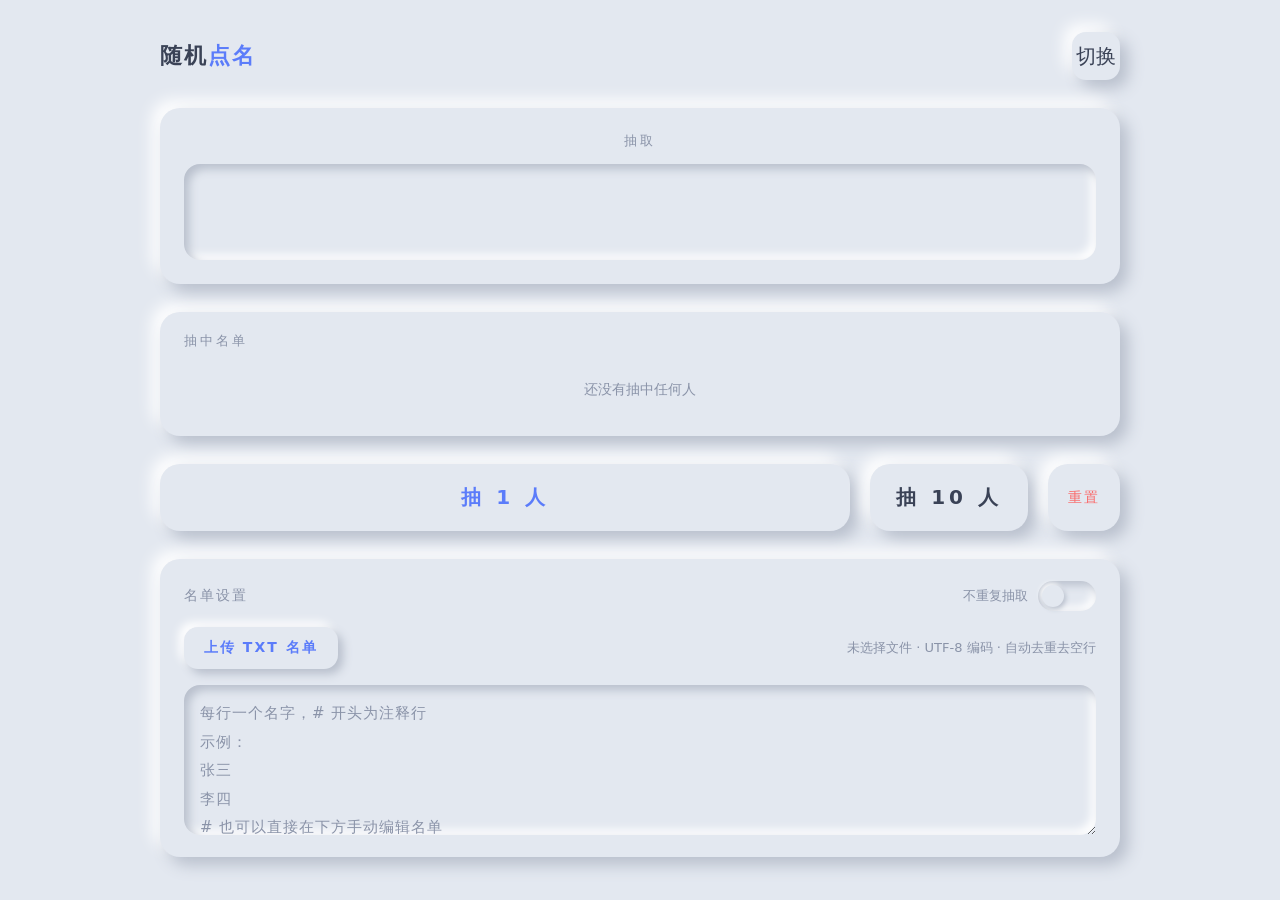
==== 1/index.html @ 0fed849d "Create index.html" ====
<!DOCTYPE html>
<html lang="zh-CN">
<head>
<meta charset="UTF-8">
<meta name="viewport" content="width=device-width, initial-scale=1.0">
<title>拟态随机点名</title>
<style>
  :root{
    --bg:#e3e8f0;
    --card:#e3e8f0;
    --text:#3a4256;
    --text-sub:#8a93a8;
    --accent:#5b7cfa;
    --shadow-light:#ffffff;
    --shadow-dark:#b8bfcc;
    --danger:#fa6a6a;
  }
  html[data-theme="dark"]{
    --bg:#2b2f3a;
    --card:#2b2f3a;
    --text:#d7dce8;
    --text-sub:#7c8497;
    --accent:#7b96ff;
    --shadow-light:#3a4050;
    --shadow-dark:#1a1d26;
    --danger:#ff7b7b;
  }
  *{margin:0;padding:0;box-sizing:border-box;-webkit-tap-highlight-color:transparent;}
  body{
    background:var(--bg);
    color:var(--text);
    font-family:"PingFang SC","Microsoft YaHei",system-ui,sans-serif;
    min-height:100vh;
    display:flex;
    justify-content:center;
    padding:32px 16px;
    transition:background .4s;
  }
  .wrap{width:100%;max-width:960px;display:flex;flex-direction:column;gap:28px;}

  /* ===== 顶栏 ===== */
  .header{display:flex;align-items:center;justify-content:space-between;}
  .header h1{font-size:22px;font-weight:700;letter-spacing:2px;}
  .header h1 span{color:var(--accent);}

  /* ===== 拟态基础 ===== */
  .neu-out{
    background:var(--card);
    border-radius:20px;
    box-shadow:8px 8px 16px var(--shadow-dark),-8px -8px 16px var(--shadow-light);
  }
  .neu-in{
    background:var(--card);
    border-radius:16px;
    box-shadow:inset 5px 5px 10px var(--shadow-dark),inset -5px -5px 10px var(--shadow-light);
  }

  /* ===== 舞台（滚动显示） ===== */
  .stage{padding:24px;text-align:center;position:relative;overflow:hidden;}
  .stage .label{font-size:13px;color:var(--text-sub);letter-spacing:3px;margin-bottom:14px;}
  .display{
    min-height:96px;
    display:flex;align-items:center;justify-content:center;
    padding:16px 24px;
  }
  .display .name{
    font-size:44px;font-weight:800;letter-spacing:4px;
    transition:color .15s;
  }
  .display .name.rolling{
    color:var(--text-sub);
    filter:blur(1.5px);
    transform:scale(.92);
  }
  .display .name.landed{
    color:var(--accent);
    animation:land .55s cubic-bezier(.2,1.6,.4,1) both;
  }
  @keyframes land{
    0%{transform:scale(.5);filter:blur(4px);opacity:0;}
    60%{transform:scale(1.15);filter:blur(0);opacity:1;}
    100%{transform:scale(1);}
  }

  /* ===== 结果区 ===== */
  .results{padding:20px 24px;}
  .results .label{
    font-size:13px;color:var(--text-sub);letter-spacing:3px;margin-bottom:14px;
    display:flex;justify-content:space-between;align-items:center;
  }
  .results .label .count{font-size:12px;letter-spacing:0;}
  .chips{display:flex;flex-wrap:wrap;gap:12px;min-height:52px;}
  .chips .empty{font-size:14px;color:var(--text-sub);align-self:center;margin:auto;}
  .chip{
    padding:10px 20px;
    font-size:17px;font-weight:600;
    border-radius:14px;
    box-shadow:4px 4px 8px var(--shadow-dark),-4px -4px 8px var(--shadow-light);
    animation:pop .45s cubic-bezier(.2,1.6,.4,1) both;
  }
  .chip.win{color:var(--accent);border:1px solid var(--accent);}
  @keyframes pop{
    0%{transform:scale(.3) translateY(14px);opacity:0;}
    100%{transform:scale(1) translateY(0);opacity:1;}
  }

  /* ===== 控制区 ===== */
  .controls{display:flex;gap:20px;flex-wrap:wrap;justify-content:center;}
  button{
    font-family:inherit;
    border:none;cursor:pointer;color:var(--text);
    background:var(--card);
    border-radius:18px;
    box-shadow:8px 8px 16px var(--shadow-dark),-8px -8px 16px var(--shadow-light);
    transition:box-shadow .15s,transform .15s,color .15s;
    user-select:none;
  }
  button:active:not(:disabled){
    box-shadow:inset 5px 5px 10px var(--shadow-dark),inset -5px -5px 10px var(--shadow-light);
    transform:translateY(1px);
  }
  button:disabled{opacity:.45;cursor:not-allowed;}
  .btn-main{
    flex:1;min-width:200px;
    padding:20px;font-size:20px;font-weight:700;letter-spacing:4px;
    color:var(--accent);
  }
  .btn-sub{
    padding:20px 26px;font-size:20px;font-weight:700;letter-spacing:4px;
  }
  .btn-reset{
    padding:14px 20px;font-size:14px;letter-spacing:2px;color:var(--danger);
  }
  .btn-upload{
    display:inline-block;
    padding:12px 20px;
    font-size:14px;font-weight:600;letter-spacing:2px;
    color:var(--accent);
    background:var(--card);
    border-radius:14px;
    cursor:pointer;user-select:none;
    box-shadow:5px 5px 10px var(--shadow-dark),-5px -5px 10px var(--shadow-light);
    transition:box-shadow .15s,transform .15s;
  }
  .btn-upload:active{
    box-shadow:inset 4px 4px 8px var(--shadow-dark),inset -4px -4px 8px var(--shadow-light);
    transform:translateY(1px);
  }

  /* ===== 设置区 ===== */
  .panel{padding:22px 24px;display:flex;flex-direction:column;gap:16px;}
  .panel-row{display:flex;align-items:center;justify-content:space-between;gap:12px;flex-wrap:wrap;}
  .panel .label{font-size:14px;color:var(--text-sub);letter-spacing:2px;}
  .stats{font-size:13px;color:var(--text-sub);}
  .stats b{color:var(--accent);font-size:16px;}
  textarea{
    font-family:inherit;
    width:100%;min-height:150px;
    padding:14px 16px;
    border:none;outline:none;resize:vertical;
    color:var(--text);font-size:15px;line-height:1.9;letter-spacing:1px;
    background:var(--card);border-radius:16px;
    box-shadow:inset 5px 5px 10px var(--shadow-dark),inset -5px -5px 10px var(--shadow-light);
  }
  textarea::placeholder{color:var(--text-sub);}

  /* ===== 开关 ===== */
  .switch{
    position:relative;width:58px;height:30px;border-radius:15px;cursor:pointer;
    box-shadow:inset 4px 4px 8px var(--shadow-dark),inset -4px -4px 8px var(--shadow-light);
    transition:background .2s;flex:none;
  }
  .switch::after{
    content:"";position:absolute;top:4px;left:4px;
    width:22px;height:22px;border-radius:50%;
    background:var(--card);
    box-shadow:2px 2px 5px var(--shadow-dark),-2px -2px 5px var(--shadow-light);
    transition:left .25s cubic-bezier(.4,1.6,.6,1),background .2s;
  }
  .switch.on::after{left:32px;background:var(--accent);}

  /* ===== 主题切换 ===== */
  .theme-btn{
    width:48px;height:48px;border-radius:14px;
    display:flex;align-items:center;justify-content:center;
    font-size:20px;
  }

  @media (max-width:560px){
    .display .name{font-size:30px;}
    .controls{flex-direction:column;}
  }
</style>
</head>
<body>
<div class="wrap">

  <div class="header">
    <h1>随机<span>点名</span></h1>
    <button class="theme-btn neu-out" id="themeBtn" title="切换深浅主题">切换</button>
  </div>

  <div class="stage neu-out">
    <div class="label">抽取</div>
    <div class="display neu-in">
      <div class="name" id="display"></div>
    </div>
  </div>

  <div class="results neu-out">
    <div class="label">
      <span>抽中名单</span>
      <span class="count" id="countText"></span>
    </div>
    <div class="chips" id="chips">
      <span class="empty">还没有抽中任何人</span>
    </div>
  </div>

  <div class="controls">
    <button class="btn-main neu-out" id="btn1">抽 1 人</button>
    <button class="btn-sub neu-out" id="btn10">抽 10 人</button>
    <button class="btn-reset neu-out" id="btnReset">重置</button>
  </div>

  <div class="panel neu-out">
    <div class="panel-row">
      <span class="label">名单设置</span>
      <div class="panel-row" style="gap:10px;">
        <span class="stats">不重复抽取</span>
        <div class="switch" id="noRepeat" title="开启后抽中的人不再参与后续抽取"></div>
      </div>
    </div>
    <div class="panel-row">
      <label class="btn-upload" for="fileInput">上传 TXT 名单</label>
      <input type="file" id="fileInput" accept=".txt,text/plain" hidden>
      <span class="stats" id="fileName">未选择文件 · UTF-8 编码 · 自动去重去空行</span>
    </div>
    <textarea id="nameList" spellcheck="false" placeholder="每行一个名字，# 开头为注释行&#10;示例：&#10;张三&#10;李四&#10;# 也可以直接在下方手动编辑名单"></textarea>
  </div>

</div>

<script>
(function(){
  "use strict";

  /* ---------- 状态 ---------- */
  var pool = [];            // 可抽取的池
  var drawnList = [];       // 已抽中的（本次会话）
  var rolling = false;      // 动画锁
  var noRepeat = false;     // 不重复开关

  /* ---------- DOM ---------- */
  var $ = function(id){ return document.getElementById(id); };
  var display = $("display"), chips = $("chips");
  var btn1 = $("btn1"), btn10 = $("btn10"), btnReset = $("btnReset");
  var ta = $("nameList"), noRepeatSwitch = $("noRepeat");
  var fileInput = $("fileInput"), fileNameEl = $("fileName"), countText = $("countText");

  /* ---------- 工具 ---------- */
  function rand(n){ return Math.floor(Math.random() * n); }

  // 解析规则：每行一个名字，# 开头为注释行，空行忽略，去首尾空格，自动去重
  function readNames(){
    return ta.value.split(/\r?\n+/).map(function(s){ return s.trim(); })
      .filter(function(s,i,arr){ return s && s.charAt(0) !== "#" && arr.indexOf(s) === i; });
  }

  function rebuildPool(){
    var all = readNames();
    if(noRepeat){
      var drawnSet = {};
      drawnList.forEach(function(n){ drawnSet[n] = 1; });
      pool = all.filter(function(n){ return !drawnSet[n]; });
    }else{
      pool = all.slice();
    }
    updateStats();
  }

  function updateStats(){
    countText.textContent = drawnList.length ? ("共 " + drawnList.length + " 人") : "";
  }

  function renderChips(){
    chips.innerHTML = "";
    if(!drawnList.length){
      chips.innerHTML = '<span class="empty">还没有抽中任何人</span>';
      return;
    }
    drawnList.forEach(function(n,i){
      var c = document.createElement("span");
      c.className = "chip win";
      c.textContent = n;
      chips.appendChild(c);
    });
  }

  /* ---------- 滚动动画（减速定格） ---------- */
  function rollTo(finalName, duration, onDone){
    var start = Date.now();
    display.classList.add("rolling");
    display.classList.remove("landed");
    (function tick(){
      var t = (Date.now() - start) / duration;   // 0 → 1
      if(t >= 1){
        display.classList.remove("rolling");
        display.classList.add("landed");
        display.textContent = finalName;
        onDone && onDone();
        return;
      }
      display.textContent = pool[rand(pool.length)] || finalName;
      // 间隔随进度变慢：30ms → 200ms
      setTimeout(tick, 30 + 170 * t * t);
    })();
  }

  /* ---------- 抽取 ---------- */
  function draw(count){
    if(rolling) return;
    rebuildPool();
    if(!pool.length){
      display.textContent = noRepeat && drawnList.length ? "已全部抽完！" : "请先填写名单";
      display.classList.remove("landed");
      return;
    }
    count = Math.min(count, pool.length);
    rolling = true;
    btn1.disabled = btn10.disabled = true;

    // 从池中取出 count 人（抽中即移出池，实现动画期间不重复）
    var winners = [];
    for(var i = 0; i < count; i++){
      winners.push(pool.splice(rand(pool.length), 1)[0]);
    }

    // 第一阶段：滚动展示最后一个中奖者的名字
    rollTo(winners[winners.length - 1], 1800, function(){
      winners.forEach(function(n){ drawnList.push(n); });
      renderChips();
      updateStats();
      // 重放最后一个 chip 的弹出动画
      var last = chips.lastElementChild;
      if(last){ last.style.animation = "none"; void last.offsetWidth; last.style.animation = ""; }
      rolling = false;
      btn1.disabled = btn10.disabled = false;
    });
  }

  /* ---------- 事件绑定 ---------- */
  btn1.addEventListener("click", function(){ draw(1); });
  btn10.addEventListener("click", function(){ draw(10); });

  btnReset.addEventListener("click", function(){
    if(rolling) return;
    drawnList = [];
    pool = [];
    display.textContent = "";
    display.classList.remove("landed","rolling");
    renderChips();
    updateStats();
  });

  noRepeatSwitch.addEventListener("click", function(){
    noRepeat = !noRepeat;
    noRepeatSwitch.classList.toggle("on", noRepeat);
    rebuildPool();
  });

  ta.addEventListener("input", function(){
    if(!rolling) rebuildPool();
  });

  /* ---------- TXT 名单导入 ---------- */
  // 格式：UTF-8 纯文本，每行一个名字，# 开头为注释行，空行忽略，自动去重
  fileInput.addEventListener("change", function(){
    var f = fileInput.files[0];
    if(!f) return;
    if(rolling){
      fileNameEl.textContent = "正在抽取，请稍后再导入";
      fileInput.value = "";
      return;
    }
    var reader = new FileReader();
    reader.onload = function(){
      ta.value = reader.result || "";
      fileNameEl.textContent = "已导入：" + f.name;
      rebuildPool();
    };
    reader.onerror = function(){
      fileNameEl.textContent = "读取失败，请重试";
    };
    reader.readAsText(f, "UTF-8");
    fileInput.value = "";
  });

  /* ---------- 主题 ---------- */
  var themeBtn = $("themeBtn");
  function applyTheme(mode){
    document.documentElement.setAttribute("data-theme", mode);
    themeBtn.title = mode === "dark" ? "切换浅色主题" : "切换深色主题";
  }
  themeBtn.addEventListener("click", function(){
    var cur = document.documentElement.getAttribute("data-theme") === "dark" ? "light" : "dark";
    applyTheme(cur);
  });

  /* ---------- 初始化 ---------- */
  rebuildPool();
  applyTheme("light");
})();
</script>
</body>
</html>
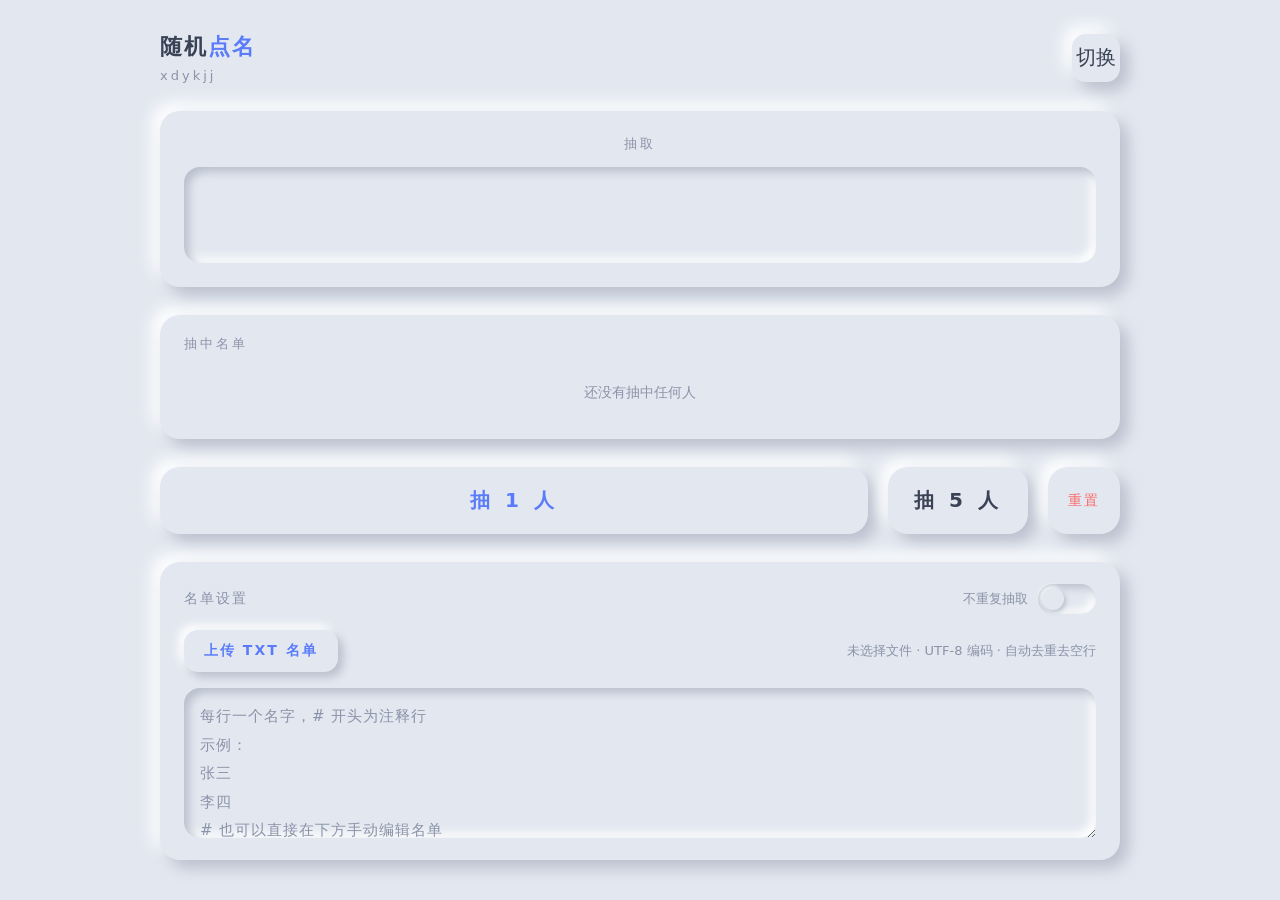
==== commit 39b2672b: "Update index.html" ====
--- a/1/index.html
+++ b/1/index.html
@@ -42,6 +42,7 @@
   .header{display:flex;align-items:center;justify-content:space-between;}
   .header h1{font-size:22px;font-weight:700;letter-spacing:2px;}
   .header h1 span{color:var(--accent);}
+  .subtitle{font-size:13px;color:var(--text-sub);letter-spacing:3px;margin-top:6px;}
 
   /* ===== 拟态基础 ===== */
   .neu-out{
@@ -196,7 +197,10 @@
 <div class="wrap">
 
   <div class="header">
-    <h1>随机<span>点名</span></h1>
+    <div>
+      <h1>随机<span>点名</span></h1>
+      <p class="subtitle">xdykjj</p>
+    </div>
     <button class="theme-btn neu-out" id="themeBtn" title="切换深浅主题">切换</button>
   </div>
 
@@ -219,7 +223,7 @@
 
   <div class="controls">
     <button class="btn-main neu-out" id="btn1">抽 1 人</button>
-    <button class="btn-sub neu-out" id="btn10">抽 10 人</button>
+    <button class="btn-sub neu-out" id="btn5">抽 5 人</button>
     <button class="btn-reset neu-out" id="btnReset">重置</button>
   </div>
 
@@ -254,7 +258,7 @@
   /* ---------- DOM ---------- */
   var $ = function(id){ return document.getElementById(id); };
   var display = $("display"), chips = $("chips");
-  var btn1 = $("btn1"), btn10 = $("btn10"), btnReset = $("btnReset");
+  var btn1 = $("btn1"), btn5 = $("btn5"), btnReset = $("btnReset");
   var ta = $("nameList"), noRepeatSwitch = $("noRepeat");
   var fileInput = $("fileInput"), fileNameEl = $("fileName"), countText = $("countText");
 
@@ -328,7 +332,7 @@
     }
     count = Math.min(count, pool.length);
     rolling = true;
-    btn1.disabled = btn10.disabled = true;
+    btn1.disabled = btn5.disabled = true;
 
     // 从池中取出 count 人（抽中即移出池，实现动画期间不重复）
     var winners = [];
@@ -345,13 +349,13 @@
       var last = chips.lastElementChild;
       if(last){ last.style.animation = "none"; void last.offsetWidth; last.style.animation = ""; }
       rolling = false;
-      btn1.disabled = btn10.disabled = false;
+      btn1.disabled = btn5.disabled = false;
     });
   }
 
   /* ---------- 事件绑定 ---------- */
   btn1.addEventListener("click", function(){ draw(1); });
-  btn10.addEventListener("click", function(){ draw(10); });
+  btn5.addEventListener("click", function(){ draw(5); });
 
   btnReset.addEventListener("click", function(){
     if(rolling) return;
